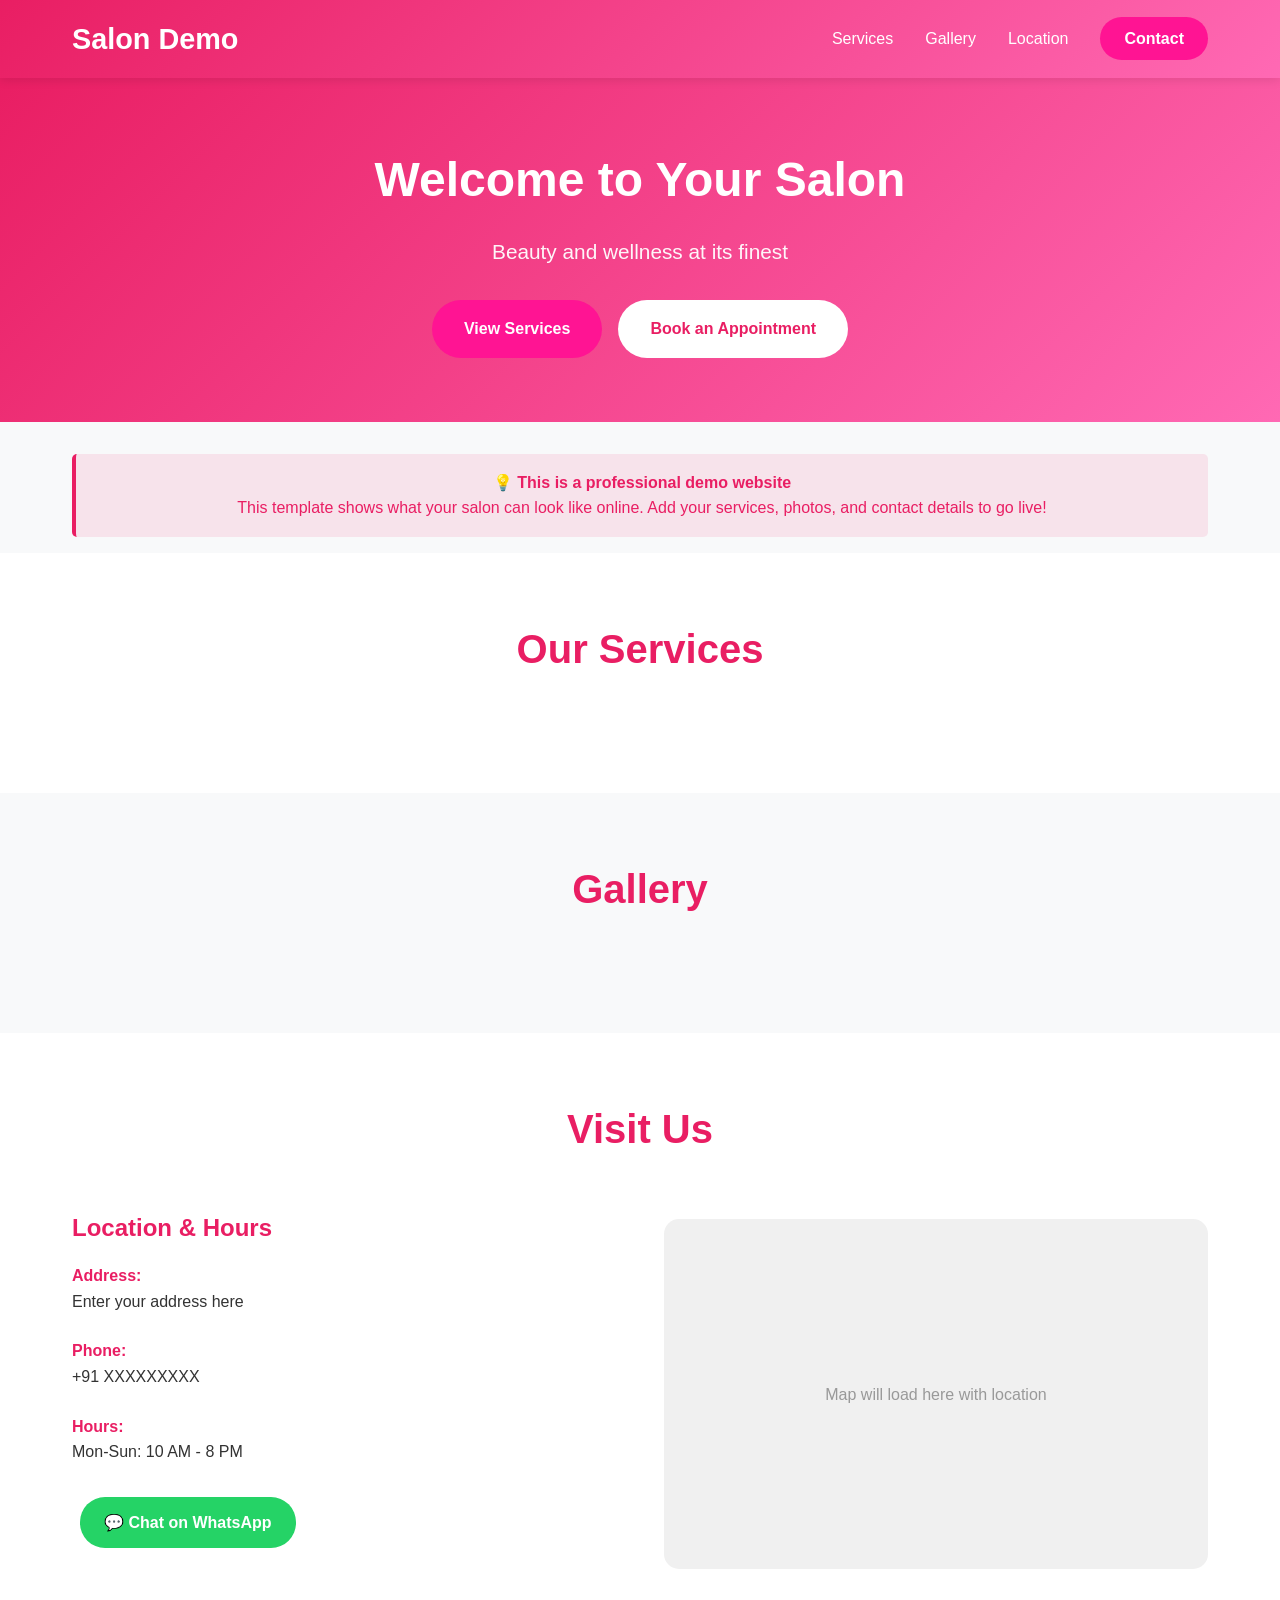
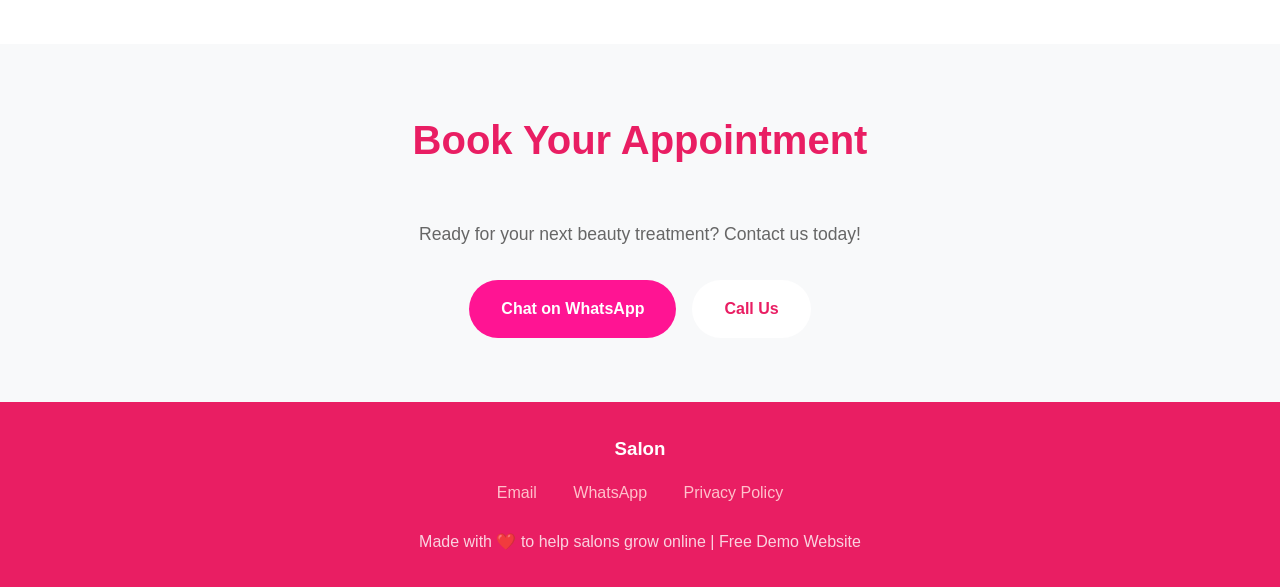
==== templates/index.html @ 5edc8a26 "Initial deployment of salon demo site" ====
<!DOCTYPE html>
<html lang="en">
<head>
    <meta charset="UTF-8">
    <meta name="viewport" content="width=device-width, initial-scale=1.0">
    <meta name="description" content="Professional salon demo website - Grow your salon business online">
    <meta property="og:title" content="Salon Demo | Professional Beauty Services">
    <meta property="og:description" content="Showcase your salon services with this professional demo website">
    <title id="page-title">Salon - Professional Demo Site</title>
    
    <style>
        * {
            margin: 0;
            padding: 0;
            box-sizing: border-box;
        }
        
        body {
            font-family: 'Segoe UI', Tahoma, Geneva, Verdana, sans-serif;
            line-height: 1.6;
            color: #333;
            background: #f8f9fa;
        }
        
        /* Header/Navbar */
        header {
            background: linear-gradient(135deg, #E91E63 0%, #FF69B4 100%);
            color: white;
            padding: 1rem 0;
            position: sticky;
            top: 0;
            z-index: 100;
            box-shadow: 0 2px 10px rgba(0,0,0,0.1);
        }
        
        .navbar {
            display: flex;
            justify-content: space-between;
            align-items: center;
            max-width: 1200px;
            margin: 0 auto;
            padding: 0 2rem;
        }
        
        .logo {
            font-size: 1.8rem;
            font-weight: bold;
            text-decoration: none;
            color: white;
        }
        
        .nav-links {
            display: flex;
            gap: 2rem;
            list-style: none;
        }
        
        .nav-links a {
            color: white;
            text-decoration: none;
            transition: 0.3s ease;
        }
        
        .nav-links a:hover {
            color: #FFC0CB;
        }
        
        .contact-btn {
            background: #FF1493;
            padding: 0.8rem 1.5rem;
            border-radius: 25px;
            text-decoration: none;
            color: white;
            font-weight: bold;
            transition: 0.3s ease;
        }
        
        .contact-btn:hover {
            background: #FF0080;
            transform: scale(1.05);
        }
        
        /* Hero Section */
        .hero {
            background: linear-gradient(135deg, #E91E63 0%, #FF69B4 100%);
            color: white;
            padding: 4rem 2rem;
            text-align: center;
        }
        
        .hero h1 {
            font-size: 3rem;
            margin-bottom: 1rem;
        }
        
        .hero p {
            font-size: 1.3rem;
            margin-bottom: 2rem;
            opacity: 0.95;
        }
        
        .cta-buttons {
            display: flex;
            gap: 1rem;
            justify-content: center;
            flex-wrap: wrap;
        }
        
        .btn {
            padding: 1rem 2rem;
            border-radius: 30px;
            text-decoration: none;
            font-weight: bold;
            transition: 0.3s ease;
            border: none;
            cursor: pointer;
            font-size: 1rem;
        }
        
        .btn-primary {
            background: #FF1493;
            color: white;
        }
        
        .btn-primary:hover {
            background: #FF0080;
            transform: translateY(-2px);
        }
        
        .btn-secondary {
            background: white;
            color: #E91E63;
        }
        
        .btn-secondary:hover {
            background: #f0f0f0;
            transform: translateY(-2px);
        }
        
        .container {
            max-width: 1200px;
            margin: 0 auto;
            padding: 0 2rem;
        }
        
        .menu-section {
            padding: 4rem 2rem;
            background: white;
        }
        
        .section-title {
            text-align: center;
            font-size: 2.5rem;
            margin-bottom: 3rem;
            color: #E91E63;
        }
        
        .menu-grid {
            display: grid;
            grid-template-columns: repeat(auto-fit, minmax(280px, 1fr));
            gap: 2rem;
        }
        
        .menu-item {
            background: #f8f9fa;
            padding: 1.5rem;
            border-radius: 10px;
            box-shadow: 0 2px 8px rgba(0,0,0,0.1);
            transition: 0.3s ease;
            border-left: 4px solid #E91E63;
        }
        
        .menu-item:hover {
            transform: translateY(-5px);
            box-shadow: 0 5px 20px rgba(0,0,0,0.2);
        }
        
        .menu-item h3 {
            color: #E91E63;
            margin-bottom: 0.5rem;
        }
        
        .menu-item p {
            color: #666;
            font-size: 0.95rem;
        }
        
        .price {
            color: #FF1493;
            font-weight: bold;
            margin-top: 0.5rem;
        }
        
        .gallery-section {
            padding: 4rem 2rem;
            background: #f8f9fa;
        }
        
        .gallery-grid {
            display: grid;
            grid-template-columns: repeat(auto-fit, minmax(250px, 1fr));
            gap: 1.5rem;
        }
        
        .gallery-item {
            overflow: hidden;
            border-radius: 15px;
            height: 250px;
            background: #ddd;
            display: flex;
            align-items: center;
            justify-content: center;
            font-size: 0.9rem;
            color: #999;
        }
        
        .gallery-item img {
            width: 100%;
            height: 100%;
            object-fit: cover;
            transition: 0.3s ease;
        }
        
        .gallery-item:hover img {
            transform: scale(1.1);
        }
        
        .location-section {
            padding: 4rem 2rem;
            background: white;
        }
        
        .location-content {
            display: grid;
            grid-template-columns: 1fr 1fr;
            gap: 3rem;
            align-items: center;
        }
        
        .location-info h3 {
            color: #E91E63;
            margin-bottom: 1rem;
            font-size: 1.5rem;
        }
        
        .info-item {
            margin-bottom: 1.5rem;
        }
        
        .info-item strong {
            color: #E91E63;
        }
        
        .map-container {
            border-radius: 15px;
            overflow: hidden;
            height: 350px;
        }
        
        .map-container iframe {
            width: 100%;
            height: 100%;
            border: none;
        }
        
        footer {
            background: #E91E63;
            color: white;
            text-align: center;
            padding: 2rem;
        }
        
        .footer-content {
            max-width: 1200px;
            margin: 0 auto;
        }
        
        .footer-links {
            margin: 1rem 0;
        }
        
        .footer-links a {
            color: #FFC0CB;
            text-decoration: none;
            margin: 0 1rem;
        }
        
        .footer-links a:hover {
            text-decoration: underline;
        }
        
        .whatsapp-btn {
            display: inline-flex;
            align-items: center;
            gap: 0.5rem;
            background: #25D366;
            color: white;
            padding: 0.8rem 1.5rem;
            border-radius: 25px;
            text-decoration: none;
            font-weight: bold;
            transition: 0.3s ease;
            margin: 0.5rem;
        }
        
        .whatsapp-btn:hover {
            background: #20BA58;
            transform: scale(1.05);
        }
        
        .demo-badge {
            background: rgba(233, 30, 99, 0.1);
            color: #E91E63;
            padding: 1rem;
            border-left: 4px solid #E91E63;
            margin: 1rem 0;
            border-radius: 5px;
            text-align: center;
        }
        
        @media (max-width: 768px) {
            .nav-links {
                gap: 1rem;
                font-size: 0.9rem;
            }
            
            .hero h1 {
                font-size: 2rem;
            }
            
            .section-title {
                font-size: 1.8rem;
            }
            
            .location-content {
                grid-template-columns: 1fr;
            }
            
            .cta-buttons {
                flex-direction: column;
                align-items: center;
            }
            
            .btn {
                width: 100%;
            }
        }
    </style>
</head>
<body>
    <header>
        <div class="navbar">
            <div class="logo" id="business-name">Salon Demo</div>
            <ul class="nav-links">
                <li><a href="#services">Services</a></li>
                <li><a href="#gallery">Gallery</a></li>
                <li><a href="#location">Location</a></li>
                <li><a href="#contact" class="contact-btn" id="contact-nav">Contact</a></li>
            </ul>
        </div>
    </header>

    <section class="hero">
        <div class="container">
            <h1 id="hero-title">Welcome to Your Salon</h1>
            <p id="hero-subtitle">Beauty and wellness at its finest</p>
            <div class="cta-buttons">
                <a href="#services" class="btn btn-primary">View Services</a>
                <a href="#contact" class="btn btn-secondary">Book an Appointment</a>
            </div>
        </div>
    </section>

    <div class="container" style="margin-top: 2rem;">
        <div class="demo-badge">
            <strong>💡 This is a professional demo website</strong><br>
            This template shows what your salon can look like online. Add your services, photos, and contact details to go live!
        </div>
    </div>

    <section class="menu-section" id="services">
        <div class="container">
            <h2 class="section-title">Our Services</h2>
            <div class="menu-grid" id="menu-grid">
                <!-- Services will be inserted here -->
            </div>
        </div>
    </section>

    <section class="gallery-section" id="gallery">
        <div class="container">
            <h2 class="section-title">Gallery</h2>
            <div class="gallery-grid" id="gallery-grid">
                <!-- Gallery items will be inserted here -->
            </div>
        </div>
    </section>

    <section class="location-section" id="location">
        <div class="container">
            <h2 class="section-title">Visit Us</h2>
            <div class="location-content">
                <div class="location-info">
                    <h3 id="location-title">Location & Hours</h3>
                    <div class="info-item">
                        <strong>Address:</strong><br>
                        <span id="address">Enter your address here</span>
                    </div>
                    <div class="info-item">
                        <strong>Phone:</strong><br>
                        <span id="phone">+91 XXXXXXXXX</span>
                    </div>
                    <div class="info-item">
                        <strong>Hours:</strong><br>
                        <span id="hours">Mon-Sun: 10 AM - 8 PM</span>
                    </div>
                    <div class="info-item">
                        <a href="#" id="whatsapp-link" class="whatsapp-btn">
                            💬 Chat on WhatsApp
                        </a>
                    </div>
                </div>
                <div class="map-container">
                    <iframe id="map-embed" src="" style="display: none;"></iframe>
                    <div id="map-placeholder" style="background: #f0f0f0; display: flex; align-items: center; justify-content: center; height: 100%; color: #999;">
                        Map will load here with location
                    </div>
                </div>
            </div>
        </div>
    </section>

    <section id="contact" style="padding: 4rem 2rem; background: #f8f9fa; text-align: center;">
        <div class="container">
            <h2 class="section-title">Book Your Appointment</h2>
            <p style="font-size: 1.1rem; margin-bottom: 2rem; color: #666;">
                Ready for your next beauty treatment? Contact us today!
            </p>
            <div class="cta-buttons">
                <a href="#" id="final-whatsapp" class="btn btn-primary">Chat on WhatsApp</a>
                <a href="#" id="phone-call" class="btn btn-secondary">Call Us</a>
            </div>
        </div>
    </section>

    <footer>
        <div class="footer-content">
            <h3 id="footer-name">Salon</h3>
            <div class="footer-links">
                <a href="mailto:contact@example.com" id="footer-email">Email</a>
                <a href="#" id="footer-whatsapp">WhatsApp</a>
                <a href="#">Privacy Policy</a>
            </div>
            <p style="margin-top: 1.5rem; opacity: 0.8;">
                Made with ❤️ to help salons grow online | Free Demo Website
            </p>
        </div>
    </footer>

    <script src="../assets/inject-data.js"></script>
</body>
</html>
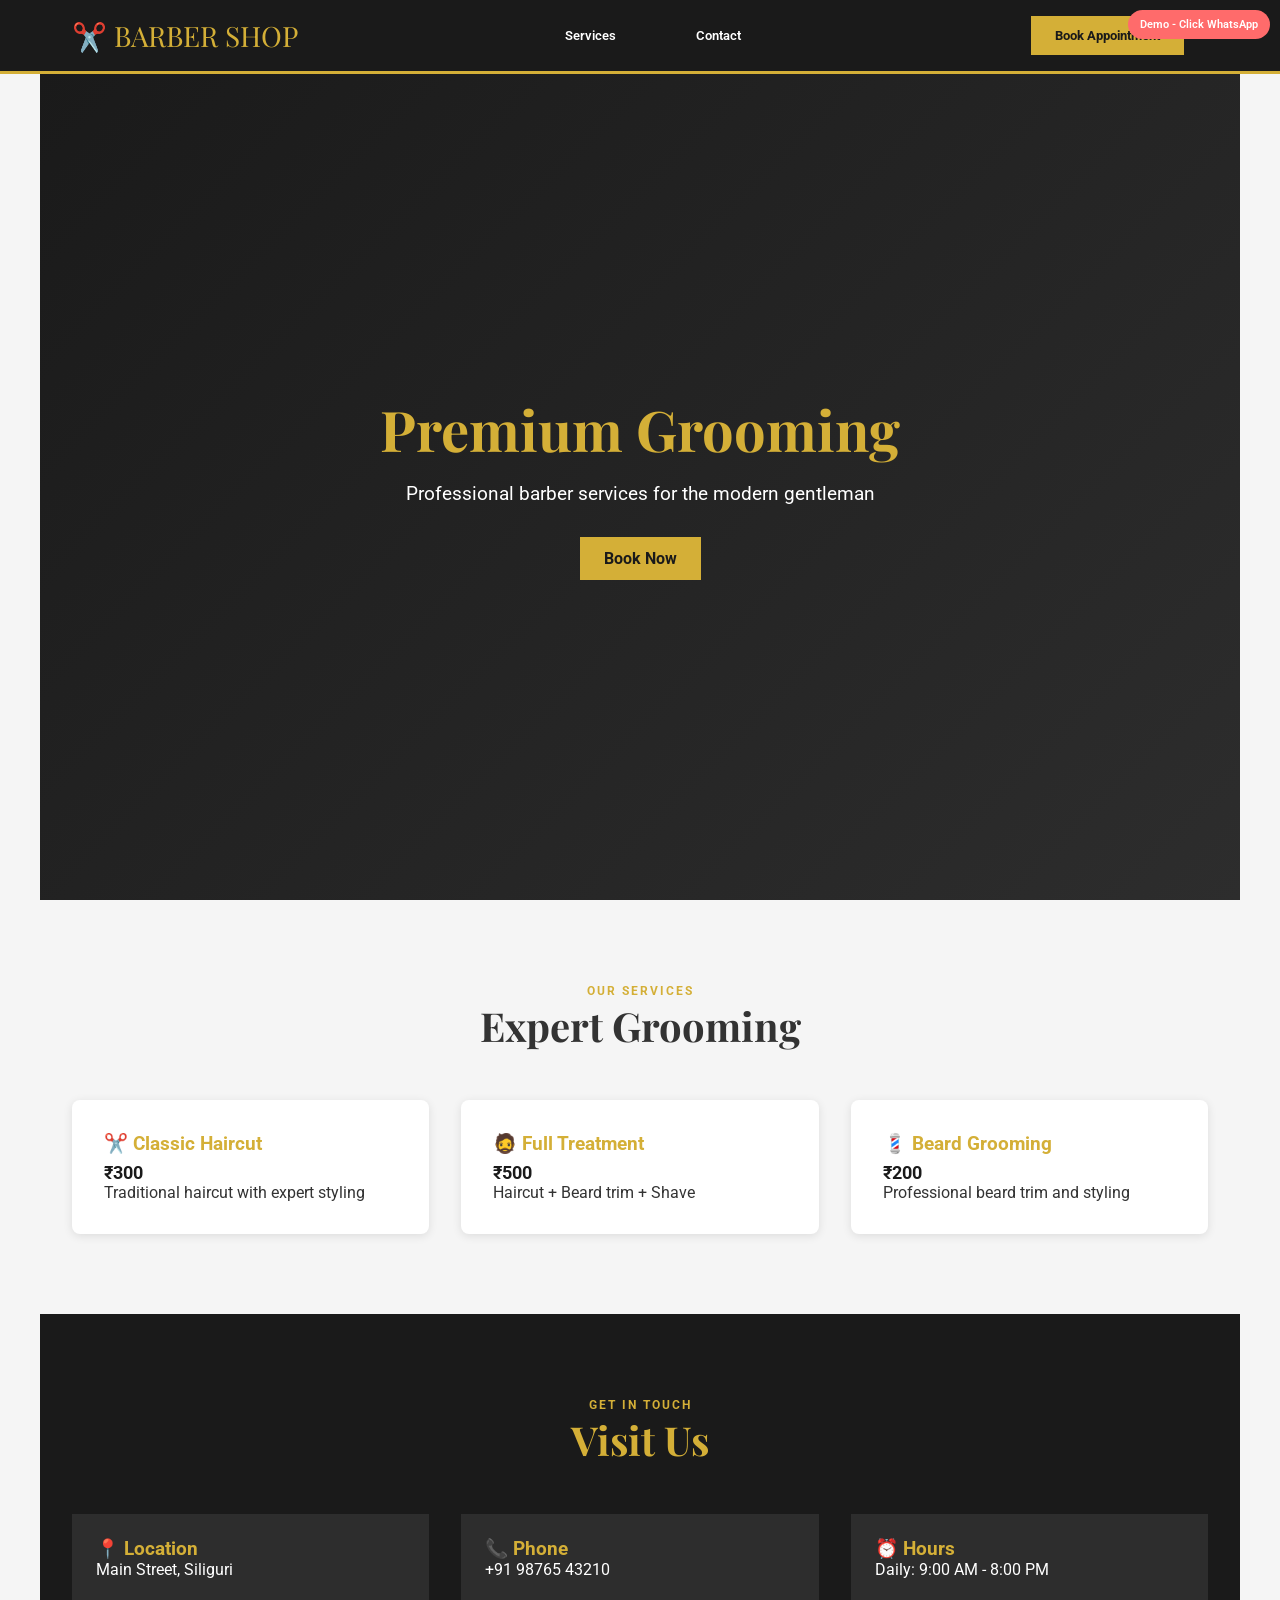
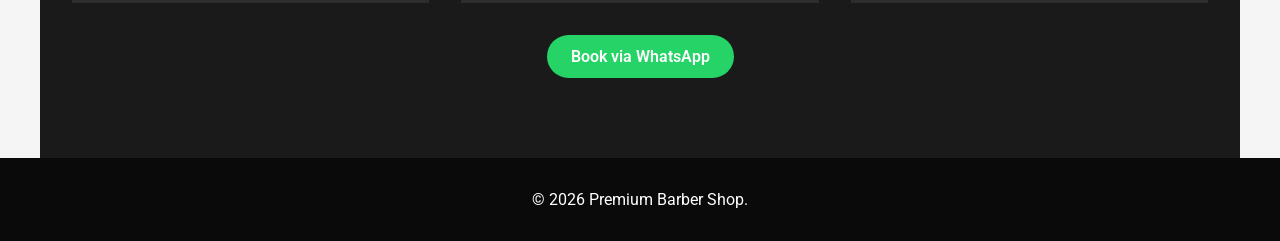
==== commit 0f9929aa: "Fix: Deploy working injection template" ====
--- a/templates/index.html
+++ b/templates/index.html
@@ -3,460 +3,127 @@
 <head>
     <meta charset="UTF-8">
     <meta name="viewport" content="width=device-width, initial-scale=1.0">
-    <meta name="description" content="Professional salon demo website - Grow your salon business online">
-    <meta property="og:title" content="Salon Demo | Professional Beauty Services">
-    <meta property="og:description" content="Showcase your salon services with this professional demo website">
-    <title id="page-title">Salon - Professional Demo Site</title>
-    
+    <title>Premium Barber Shop - Professional Grooming</title>
+    <link href="https://fonts.googleapis.com/css2?family=Playfair+Display&family=Roboto:wght@300;400;700&display=swap" rel="stylesheet">
     <style>
-        * {
-            margin: 0;
-            padding: 0;
-            box-sizing: border-box;
-        }
+        * { margin: 0; padding: 0; box-sizing: border-box; }
+        body { font-family: 'Roboto', sans-serif; background: #f5f5f5; color: #333; }
         
-        body {
-            font-family: 'Segoe UI', Tahoma, Geneva, Verdana, sans-serif;
-            line-height: 1.6;
-            color: #333;
-            background: #f8f9fa;
-        }
+        .demo-badge { position: fixed; top: 10px; right: 10px; background: #ff6b6b; color: white; padding: 8px 12px; border-radius: 20px; font-size: 11px; font-weight: 600; z-index: 1000; }
         
-        /* Header/Navbar */
-        header {
-            background: linear-gradient(135deg, #E91E63 0%, #FF69B4 100%);
-            color: white;
-            padding: 1rem 0;
-            position: sticky;
-            top: 0;
-            z-index: 100;
-            box-shadow: 0 2px 10px rgba(0,0,0,0.1);
-        }
+        header { position: fixed; top: 0; width: 100%; background: #1a1a1a; color: white; border-bottom: 3px solid #D4AF37; z-index: 100; }
+        nav { max-width: 1200px; margin: 0 auto; padding: 1rem 2rem; display: flex; justify-content: space-between; align-items: center; }
+        .logo { font-family: 'Playfair Display', serif; font-size: 28px; color: #D4AF37; }
+        nav a { color: #fff; text-decoration: none; margin: 0 1.5rem; font-weight: 600; font-size: 13px; }
+        nav a:hover { color: #D4AF37; }
         
-        .navbar {
-            display: flex;
-            justify-content: space-between;
-            align-items: center;
-            max-width: 1200px;
-            margin: 0 auto;
-            padding: 0 2rem;
-        }
+        .btn-primary { background: #D4AF37; color: #1a1a1a; padding: 0.75rem 1.5rem; text-decoration: none; font-weight: 700; cursor: pointer; transition: all 0.3s; }
+        .btn-primary:hover { background: #c99c2a; transform: translateY(-2px); }
         
-        .logo {
-            font-size: 1.8rem;
-            font-weight: bold;
-            text-decoration: none;
-            color: white;
-        }
+        section { padding: 5rem 2rem; max-width: 1200px; margin: 0 auto; }
         
-        .nav-links {
-            display: flex;
-            gap: 2rem;
-            list-style: none;
-        }
+        .hero { margin-top: 70px; min-height: calc(100vh - 70px); background: linear-gradient(135deg, #1a1a1a, #2d2d2d); color: white; display: flex; align-items: center; justify-content: center; }
+        .hero-content { text-align: center; }
+        .hero h1 { font-family: 'Playfair Display', serif; font-size: 3.5rem; margin-bottom: 1rem; color: #D4AF37; }
+        .hero p { font-size: 1.2rem; margin-bottom: 2rem; }
+        .hero-buttons { display: flex; gap: 1rem; justify-content: center; flex-wrap: wrap; }
         
-        .nav-links a {
-            color: white;
-            text-decoration: none;
-            transition: 0.3s ease;
-        }
+        .section-header { text-align: center; margin-bottom: 3rem; }
+        .section-header .label { color: #D4AF37; font-size: 12px; font-weight: 700; text-transform: uppercase; letter-spacing: 2px; }
+        .section-header h2 { font-family: 'Playfair Display', serif; font-size: 2.5rem; margin-bottom: 1rem; }
         
-        .nav-links a:hover {
-            color: #FFC0CB;
-        }
+        .services-grid { display: grid; grid-template-columns: repeat(auto-fit, minmax(250px, 1fr)); gap: 2rem; }
+        .service-card { background: white; padding: 2rem; border-radius: 8px; box-shadow: 0 2px 10px rgba(0,0,0,0.1); }
+        .service-card h3 { color: #D4AF37; margin-bottom: 0.5rem; font-size: 1.2rem; }
+        .service-card .price { color: #1a1a1a; font-weight: 700; font-size: 1.1rem; }
         
-        .contact-btn {
-            background: #FF1493;
-            padding: 0.8rem 1.5rem;
-            border-radius: 25px;
-            text-decoration: none;
-            color: white;
-            font-weight: bold;
-            transition: 0.3s ease;
-        }
+        .contact-section { background: #1a1a1a; color: white; }
+        .contact-section h2 { color: #D4AF37; }
+        .contact-info { display: grid; grid-template-columns: repeat(auto-fit, minmax(250px, 1fr)); gap: 2rem; }
+        .contact-card { background: #2d2d2d; padding: 1.5rem; }
+        .contact-card h3 { color: #D4AF37; }
         
-        .contact-btn:hover {
-            background: #FF0080;
-            transform: scale(1.05);
-        }
+        .whatsapp-btn { display: inline-flex; gap: 0.5rem; background: #25D366; color: white; padding: 0.75rem 1.5rem; border-radius: 50px; text-decoration: none; font-weight: 600; }
         
-        /* Hero Section */
-        .hero {
-            background: linear-gradient(135deg, #E91E63 0%, #FF69B4 100%);
-            color: white;
-            padding: 4rem 2rem;
-            text-align: center;
-        }
-        
-        .hero h1 {
-            font-size: 3rem;
-            margin-bottom: 1rem;
-        }
-        
-        .hero p {
-            font-size: 1.3rem;
-            margin-bottom: 2rem;
-            opacity: 0.95;
-        }
-        
-        .cta-buttons {
-            display: flex;
-            gap: 1rem;
-            justify-content: center;
-            flex-wrap: wrap;
-        }
-        
-        .btn {
-            padding: 1rem 2rem;
-            border-radius: 30px;
-            text-decoration: none;
-            font-weight: bold;
-            transition: 0.3s ease;
-            border: none;
-            cursor: pointer;
-            font-size: 1rem;
-        }
-        
-        .btn-primary {
-            background: #FF1493;
-            color: white;
-        }
-        
-        .btn-primary:hover {
-            background: #FF0080;
-            transform: translateY(-2px);
-        }
-        
-        .btn-secondary {
-            background: white;
-            color: #E91E63;
-        }
-        
-        .btn-secondary:hover {
-            background: #f0f0f0;
-            transform: translateY(-2px);
-        }
-        
-        .container {
-            max-width: 1200px;
-            margin: 0 auto;
-            padding: 0 2rem;
-        }
-        
-        .menu-section {
-            padding: 4rem 2rem;
-            background: white;
-        }
-        
-        .section-title {
-            text-align: center;
-            font-size: 2.5rem;
-            margin-bottom: 3rem;
-            color: #E91E63;
-        }
-        
-        .menu-grid {
-            display: grid;
-            grid-template-columns: repeat(auto-fit, minmax(280px, 1fr));
-            gap: 2rem;
-        }
-        
-        .menu-item {
-            background: #f8f9fa;
-            padding: 1.5rem;
-            border-radius: 10px;
-            box-shadow: 0 2px 8px rgba(0,0,0,0.1);
-            transition: 0.3s ease;
-            border-left: 4px solid #E91E63;
-        }
-        
-        .menu-item:hover {
-            transform: translateY(-5px);
-            box-shadow: 0 5px 20px rgba(0,0,0,0.2);
-        }
-        
-        .menu-item h3 {
-            color: #E91E63;
-            margin-bottom: 0.5rem;
-        }
-        
-        .menu-item p {
-            color: #666;
-            font-size: 0.95rem;
-        }
-        
-        .price {
-            color: #FF1493;
-            font-weight: bold;
-            margin-top: 0.5rem;
-        }
-        
-        .gallery-section {
-            padding: 4rem 2rem;
-            background: #f8f9fa;
-        }
-        
-        .gallery-grid {
-            display: grid;
-            grid-template-columns: repeat(auto-fit, minmax(250px, 1fr));
-            gap: 1.5rem;
-        }
-        
-        .gallery-item {
-            overflow: hidden;
-            border-radius: 15px;
-            height: 250px;
-            background: #ddd;
-            display: flex;
-            align-items: center;
-            justify-content: center;
-            font-size: 0.9rem;
-            color: #999;
-        }
-        
-        .gallery-item img {
-            width: 100%;
-            height: 100%;
-            object-fit: cover;
-            transition: 0.3s ease;
-        }
-        
-        .gallery-item:hover img {
-            transform: scale(1.1);
-        }
-        
-        .location-section {
-            padding: 4rem 2rem;
-            background: white;
-        }
-        
-        .location-content {
-            display: grid;
-            grid-template-columns: 1fr 1fr;
-            gap: 3rem;
-            align-items: center;
-        }
-        
-        .location-info h3 {
-            color: #E91E63;
-            margin-bottom: 1rem;
-            font-size: 1.5rem;
-        }
-        
-        .info-item {
-            margin-bottom: 1.5rem;
-        }
-        
-        .info-item strong {
-            color: #E91E63;
-        }
-        
-        .map-container {
-            border-radius: 15px;
-            overflow: hidden;
-            height: 350px;
-        }
-        
-        .map-container iframe {
-            width: 100%;
-            height: 100%;
-            border: none;
-        }
-        
-        footer {
-            background: #E91E63;
-            color: white;
-            text-align: center;
-            padding: 2rem;
-        }
-        
-        .footer-content {
-            max-width: 1200px;
-            margin: 0 auto;
-        }
-        
-        .footer-links {
-            margin: 1rem 0;
-        }
-        
-        .footer-links a {
-            color: #FFC0CB;
-            text-decoration: none;
-            margin: 0 1rem;
-        }
-        
-        .footer-links a:hover {
-            text-decoration: underline;
-        }
-        
-        .whatsapp-btn {
-            display: inline-flex;
-            align-items: center;
-            gap: 0.5rem;
-            background: #25D366;
-            color: white;
-            padding: 0.8rem 1.5rem;
-            border-radius: 25px;
-            text-decoration: none;
-            font-weight: bold;
-            transition: 0.3s ease;
-            margin: 0.5rem;
-        }
-        
-        .whatsapp-btn:hover {
-            background: #20BA58;
-            transform: scale(1.05);
-        }
-        
-        .demo-badge {
-            background: rgba(233, 30, 99, 0.1);
-            color: #E91E63;
-            padding: 1rem;
-            border-left: 4px solid #E91E63;
-            margin: 1rem 0;
-            border-radius: 5px;
-            text-align: center;
-        }
-        
-        @media (max-width: 768px) {
-            .nav-links {
-                gap: 1rem;
-                font-size: 0.9rem;
-            }
-            
-            .hero h1 {
-                font-size: 2rem;
-            }
-            
-            .section-title {
-                font-size: 1.8rem;
-            }
-            
-            .location-content {
-                grid-template-columns: 1fr;
-            }
-            
-            .cta-buttons {
-                flex-direction: column;
-                align-items: center;
-            }
-            
-            .btn {
-                width: 100%;
-            }
-        }
+        footer { background: #0a0a0a; color: white; text-align: center; padding: 2rem; }
     </style>
 </head>
 <body>
+    <div class="demo-badge">Demo - Click WhatsApp</div>
     <header>
-        <div class="navbar">
-            <div class="logo" id="business-name">Salon Demo</div>
-            <ul class="nav-links">
-                <li><a href="#services">Services</a></li>
-                <li><a href="#gallery">Gallery</a></li>
-                <li><a href="#location">Location</a></li>
-                <li><a href="#contact" class="contact-btn" id="contact-nav">Contact</a></li>
-            </ul>
-        </div>
+        <nav>
+            <div class="logo">✂️ BARBER SHOP</div>
+            <div style="display: flex; gap: 2rem;">
+                <a href="#services">Services</a>
+                <a href="#contact">Contact</a>
+            </div>
+            <a id="whatsappNav" href="#" class="btn-primary">Book Appointment</a>
+        </nav>
     </header>
 
     <section class="hero">
-        <div class="container">
-            <h1 id="hero-title">Welcome to Your Salon</h1>
-            <p id="hero-subtitle">Beauty and wellness at its finest</p>
-            <div class="cta-buttons">
-                <a href="#services" class="btn btn-primary">View Services</a>
-                <a href="#contact" class="btn btn-secondary">Book an Appointment</a>
+        <div class="hero-content">
+            <h1 id="businessName">Premium Grooming</h1>
+            <p id="businessDescription">Professional barber services for the modern gentleman</p>
+            <div class="hero-buttons">
+                <a id="whatsappHero" href="#" class="btn-primary">Book Now</a>
             </div>
         </div>
     </section>
 
-    <div class="container" style="margin-top: 2rem;">
-        <div class="demo-badge">
-            <strong>💡 This is a professional demo website</strong><br>
-            This template shows what your salon can look like online. Add your services, photos, and contact details to go live!
+    <section id="services">
+        <div class="section-header">
+            <span class="label">Our Services</span>
+            <h2>Expert Grooming</h2>
         </div>
-    </div>
-
-    <section class="menu-section" id="services">
-        <div class="container">
-            <h2 class="section-title">Our Services</h2>
-            <div class="menu-grid" id="menu-grid">
-                <!-- Services will be inserted here -->
+        <div class="services-grid">
+            <div class="service-card">
+                <h3>✂️ Classic Haircut</h3>
+                <div class="price">₹300</div>
+                <p>Traditional haircut with expert styling</p>
+            </div>
+            <div class="service-card">
+                <h3>🧔 Full Treatment</h3>
+                <div class="price">₹500</div>
+                <p>Haircut + Beard trim + Shave</p>
+            </div>
+            <div class="service-card">
+                <h3>💈 Beard Grooming</h3>
+                <div class="price">₹200</div>
+                <p>Professional beard trim and styling</p>
             </div>
         </div>
     </section>
 
-    <section class="gallery-section" id="gallery">
-        <div class="container">
-            <h2 class="section-title">Gallery</h2>
-            <div class="gallery-grid" id="gallery-grid">
-                <!-- Gallery items will be inserted here -->
+    <section class="contact-section" id="contact">
+        <div class="section-header">
+            <span class="label">Get in Touch</span>
+            <h2>Visit Us</h2>
+        </div>
+        <div class="contact-info">
+            <div class="contact-card">
+                <h3>📍 Location</h3>
+                <p id="contactLocation">Main Street, Siliguri</p>
+            </div>
+            <div class="contact-card">
+                <h3>📞 Phone</h3>
+                <p id="contactPhone">+91 98765 43210</p>
+            </div>
+            <div class="contact-card">
+                <h3>⏰ Hours</h3>
+                <p>Daily: 9:00 AM - 8:00 PM</p>
             </div>
         </div>
-    </section>
-
-    <section class="location-section" id="location">
-        <div class="container">
-            <h2 class="section-title">Visit Us</h2>
-            <div class="location-content">
-                <div class="location-info">
-                    <h3 id="location-title">Location & Hours</h3>
-                    <div class="info-item">
-                        <strong>Address:</strong><br>
-                        <span id="address">Enter your address here</span>
-                    </div>
-                    <div class="info-item">
-                        <strong>Phone:</strong><br>
-                        <span id="phone">+91 XXXXXXXXX</span>
-                    </div>
-                    <div class="info-item">
-                        <strong>Hours:</strong><br>
-                        <span id="hours">Mon-Sun: 10 AM - 8 PM</span>
-                    </div>
-                    <div class="info-item">
-                        <a href="#" id="whatsapp-link" class="whatsapp-btn">
-                            💬 Chat on WhatsApp
-                        </a>
-                    </div>
-                </div>
-                <div class="map-container">
-                    <iframe id="map-embed" src="" style="display: none;"></iframe>
-                    <div id="map-placeholder" style="background: #f0f0f0; display: flex; align-items: center; justify-content: center; height: 100%; color: #999;">
-                        Map will load here with location
-                    </div>
-                </div>
-            </div>
-        </div>
-    </section>
-
-    <section id="contact" style="padding: 4rem 2rem; background: #f8f9fa; text-align: center;">
-        <div class="container">
-            <h2 class="section-title">Book Your Appointment</h2>
-            <p style="font-size: 1.1rem; margin-bottom: 2rem; color: #666;">
-                Ready for your next beauty treatment? Contact us today!
-            </p>
-            <div class="cta-buttons">
-                <a href="#" id="final-whatsapp" class="btn btn-primary">Chat on WhatsApp</a>
-                <a href="#" id="phone-call" class="btn btn-secondary">Call Us</a>
-            </div>
+        <div style="text-align: center; margin-top: 2rem;">
+            <a id="whatsappFooter" href="#" class="whatsapp-btn">Book via WhatsApp</a>
         </div>
     </section>
 
     <footer>
-        <div class="footer-content">
-            <h3 id="footer-name">Salon</h3>
-            <div class="footer-links">
-                <a href="mailto:contact@example.com" id="footer-email">Email</a>
-                <a href="#" id="footer-whatsapp">WhatsApp</a>
-                <a href="#">Privacy Policy</a>
-            </div>
-            <p style="margin-top: 1.5rem; opacity: 0.8;">
-                Made with ❤️ to help salons grow online | Free Demo Website
-            </p>
-        </div>
+        <p>&copy; 2026 Premium Barber Shop.</p>
     </footer>
 
     <script src="../assets/inject-data.js"></script>
+    <script>window.TEMPLATE_CATEGORY = 'barber';</script>
 </body>
-</html>
+</html>
